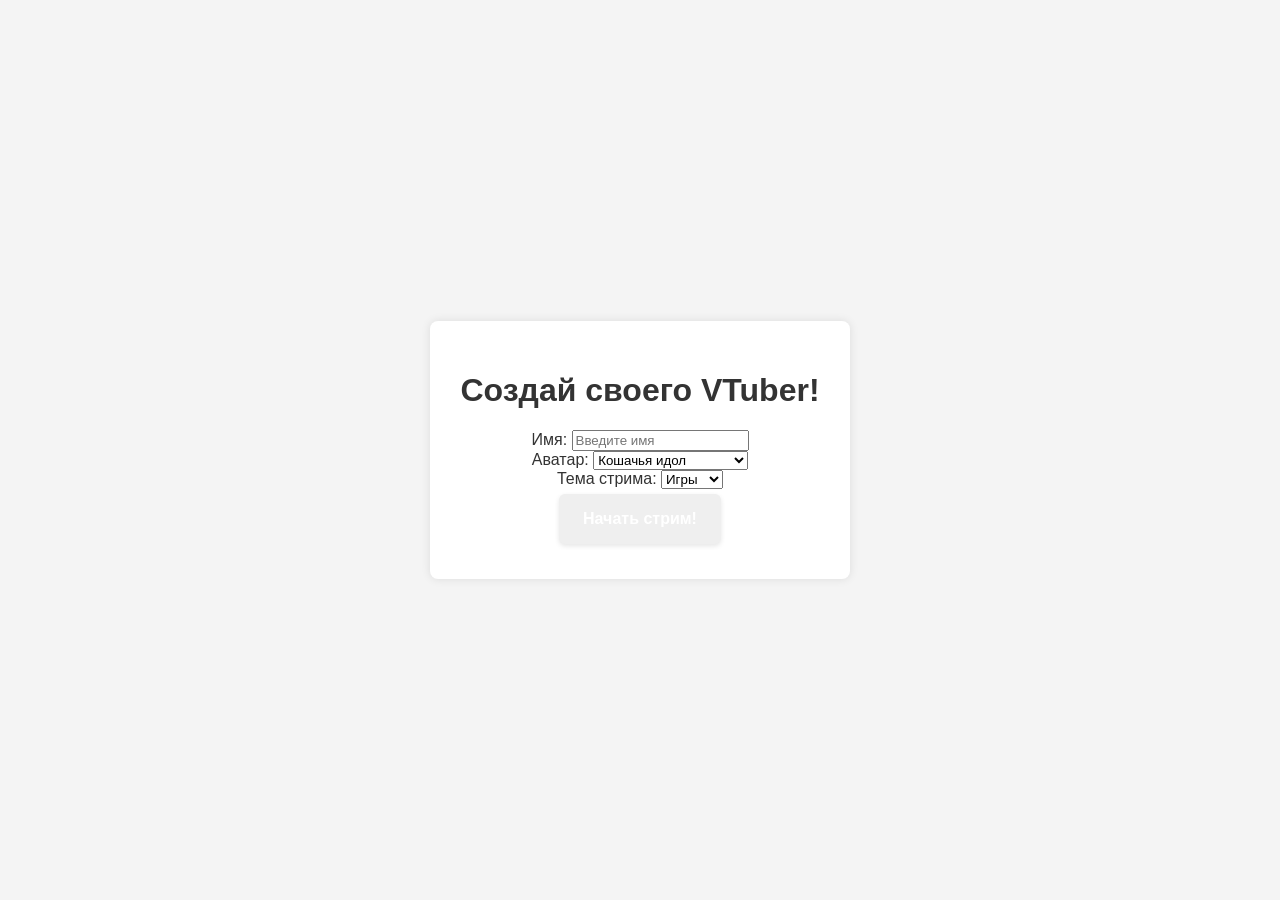
==== src/main/resources/static/index.html @ a98a4240 "Base JWT & game logic" ====
<!DOCTYPE html>
<html lang="ru" data-theme="light">
<head>
    <meta charset="UTF-8">
    <title>VTuber Stream Simulator</title>
    <link rel="stylesheet" href="style.css">
</head>
<body>

<!-- Экран настройки (старый функционал) -->
<div id="customization-screen" class="screen">
    <h1>Создай своего VTuber!</h1>
    <label>Имя: <input id="vtuber-name" type="text" placeholder="Введите имя"></label><br>
    <label>Аватар:
        <select id="vtuber-avatar">
            <option value="avatar1">Кошачья идол</option>
            <option value="avatar2">Драконья стримерша</option>
        </select>
    </label><br>
    <label>Тема стрима:
        <select id="vtuber-theme">
            <option value="games">Игры</option>
            <option value="chat">Чат</option>
            <option value="singing">Пение</option>
            <option value="asmr">ASMR</option>
        </select>
    </label><br>
    <button class="button-base" onclick="startGame()">Начать стрим!</button>
</div>

<!-- Основной игровой экран (новая вёрстка) -->
<div id="game-screen" style="display: none;">
    <div class="center-box">
        <h2 id="vtuber-title">Твой VTuber: [Имя]</h2>
        <img id="vtuber-image" src="" alt="VTuber Avatar" class="vtuber-avatar">
        <p>Просмотры: <span id="views">0</span></p>
        <p>Подписчики: <span id="subscribers">0</span></p>
        <p>Донаты: <span id="donations">0</span></p>
        <button class="button-base stream-button" onclick="clickStream()">Стримить! (Клик)</button>
        <div id="chat-messages" class="chat-box"></div>
    </div>

    <div class="menu-button" id="menuToggle">
        <div></div>
        <div></div>
        <div></div>
    </div>

    <button id="themeToggle" class="button-base theme-toggle">Темная тема</button>

    <div class="sidebar" id="sidebar">
        <div class="tabs">
            <button class="button-base tab-button active" data-tab="click">Клик</button>
            <button class="button-base tab-button" data-tab="afk">Афк</button>
            <button class="button-base tab-button" data-tab="boost">Бусты</button>
        </div>

        <div id="click" class="tab-content active">
            <h3>Апгрейды клика</h3>
            <div class="upgrade">
                <strong>Бот-помощник</strong>
                <p>100 просмотров</p>
                <button class="button-base upgrade-button" onclick="buyUpgrade('bot')">Купить</button>
            </div>
            <div class="upgrade">
                <strong>Новый костюм</strong>
                <p>200 просмотров</p>
                <button class="button-base upgrade-button" onclick="buyUpgrade('costume')">Купить</button>
            </div>
            <div class="upgrade">
                <strong>Автокликер</strong>
                <p>Автоматические клики</p>
                <button class="button-base upgrade-button" onclick="buyUpgrade('autoclicker')">Купить</button>
            </div>
        </div>

        <div id="afk" class="tab-content">
            <h3>Афк апгрейды</h3>
            <div class="upgrade">
                <strong>Доход оффлайн</strong>
                <p>Начни зарабатывать без игры</p>
                <button class="button-base upgrade-button" onclick="buyUpgrade('offline')">Купить</button>
            </div>
            <div class="upgrade">
                <strong>Афк бустер</strong>
                <p>Увеличивает доход</p>
                <button class="button-base upgrade-button" onclick="buyUpgrade('afkboost')">Купить</button>
            </div>
        </div>

        <div id="boost" class="tab-content">
            <h3>Бусты</h3>
            <div class="upgrade">
                <strong>Коллаб с "Мифическим фениксом"</strong>
                <p>500 просмотров</p>
                <button class="button-base upgrade-button" onclick="buyUpgrade('collab')">Купить</button>
            </div>
            <div class="upgrade">
                <strong>Скидки</strong>
                <p>Снижает цену апгрейдов</p>
                <button class="button-base upgrade-button" onclick="buyUpgrade('discount')">Купить</button>
            </div>
        </div>
    </div>
</div>

<script src="script.js"></script>
</body>
</html>
---- src/main/resources/static/style.css ----
:root {
    --primary-bg: #111;
    --secondary-bg: #222;
    --dark-bg: #1e1e1e;
    --text-light: white;
    --text-dark: #333;
    --text-gray: #ccc;
    --page-bg: #f4f4f4;
    --content-bg: white;
    --shadow-color: rgba(0,0,0,0.1);
    --content-padding: 20px;
    --section-bg: transparent;
    --accent-color: #C0C0C0;
    --accent-dark: #000000;
    --transition-speed: 0.4s;
}

[data-theme="dark"] {
    --primary-bg: #2a2a2a;
    --secondary-bg: #3a3a3a;
    --dark-bg: #252525;
    --text-light: #f5f5f5;
    --text-dark: #e5e5e5;
    --text-gray: #b0b0b0;
    --page-bg: #222222;
    --content-bg: #2d2d2d;
    --shadow-color: rgba(0,0,0,0.3);
    --section-bg: #353535;
    --accent-color: #9370DB;
    --accent-dark: #483D8B;
}

body {
    margin: 0;
    font-family: Arial, sans-serif;
    background: var(--page-bg);
    color: var(--text-dark);
    height: 100vh;
    display: flex;
    justify-content: center;
    align-items: center;
    position: relative;
    transition: background var(--transition-speed), color var(--transition-speed);
}

.screen {
    background: var(--content-bg);
    padding: 30px;
    border-radius: 8px;
    box-shadow: 0 0 10px var(--shadow-color);
    text-align: center;
    z-index: 1;
    transition: all var(--transition-speed);
}

.center-box {
    background: var(--content-bg);
    padding: 30px;
    border-radius: 8px;
    box-shadow: 0 0 10px var(--shadow-color);
    text-align: center;
    z-index: 1;
    transition: all var(--transition-speed);
}

.vtuber-avatar {
    width: 200px;
    height: 200px;
    margin: 20px auto;
    border-radius: 50%;
    border: 2px solid var(--accent-color);
    display: block;
}

.chat-box {
    margin: 20px auto;
    padding: 10px;
    background-color: var(--section-bg);
    height: 100px;
    overflow-y: auto;
    border-radius: 5px;
    border: 1px solid var(--text-gray);
}

/* Остальные стили из новой вёрстки */
.button-base {
    position: relative;
    padding: 1rem 1.5rem;
    border: none;
    border-radius: 6px;
    color: var(--text-light);
    font-size: 1rem;
    font-weight: 600;
    cursor: pointer;
    transition: all 0.2s ease-in-out;
    overflow: hidden;
    z-index: 1;
    margin: 5px 0;
    display: inline-block;
    box-shadow: 0 2px 5px var(--shadow-color);
}

.button-base:hover {
    transform: translateY(-2px);
    box-shadow: 0 4px 8px var(--shadow-color);
}

.stream-button {
    background-color: var(--accent-color);
    padding: 1.2rem 2.5rem;
    font-size: 1.1rem;
}

.stream-button:hover {
    background-color: var(--accent-dark);
}

.tab-button {
    background-color: var(--secondary-bg);
    flex: 1;
    margin: 0 3px;
    padding: 0.8rem 0.5rem;
    font-size: 0.9rem;
}

.tab-button:hover, .tab-button.active {
    background-color: var(--primary-bg);
}

.upgrade-button {
    background-color: var(--secondary-bg);
    width: 100%;
}

.upgrade-button:hover {
    background-color: var(--primary-bg);
}

.theme-toggle {
    position: fixed;
    left: 20px;
    bottom: 20px;
    background-color: var(--dark-bg);
    z-index: 5;
}

.menu-button {
    position: fixed;
    right: 20px;
    top: 20px;
    cursor: pointer;
    display: flex;
    flex-direction: column;
    justify-content: center;
    z-index: 20;
    padding: 12px;
    background: var(--content-bg);
    border-radius: 50%;
    box-shadow: 0 2px 5px var(--shadow-color);
    transition: all var(--transition-speed);
}

.menu-button div {
    background: var(--text-dark);
    height: 3px;
    margin: 3px 0;
    width: 25px;
    border-radius: 2px;
    transition: all var(--transition-speed);
}

.sidebar {
    position: fixed;
    right: -320px;
    top: 70px;
    width: 300px;
    height: calc(100% - 80px);
    background: var(--content-bg);
    box-shadow: -2px 0 5px var(--shadow-color);
    overflow-y: auto;
    transition: right var(--transition-speed);
    padding: 20px;
    z-index: 10;
}

.sidebar.open {
    right: 0;
}

.tabs {
    display: flex;
    justify-content: space-between;
    margin-bottom: 15px;
}

.tab-content {
    display: none;
}

.tab-content.active {
    display: block;
}

.upgrade {
    border: 1px solid var(--text-gray);
    border-radius: 5px;
    padding: 15px;
    margin-bottom: 15px;
    background: var(--section-bg);
    transition: all var(--transition-speed);
}

@media (max-width: 768px) {
    .theme-toggle {
        left: 10px;
        bottom: 10px;
        padding: 0.6rem 1rem;
        font-size: 0.9rem;
    }
}
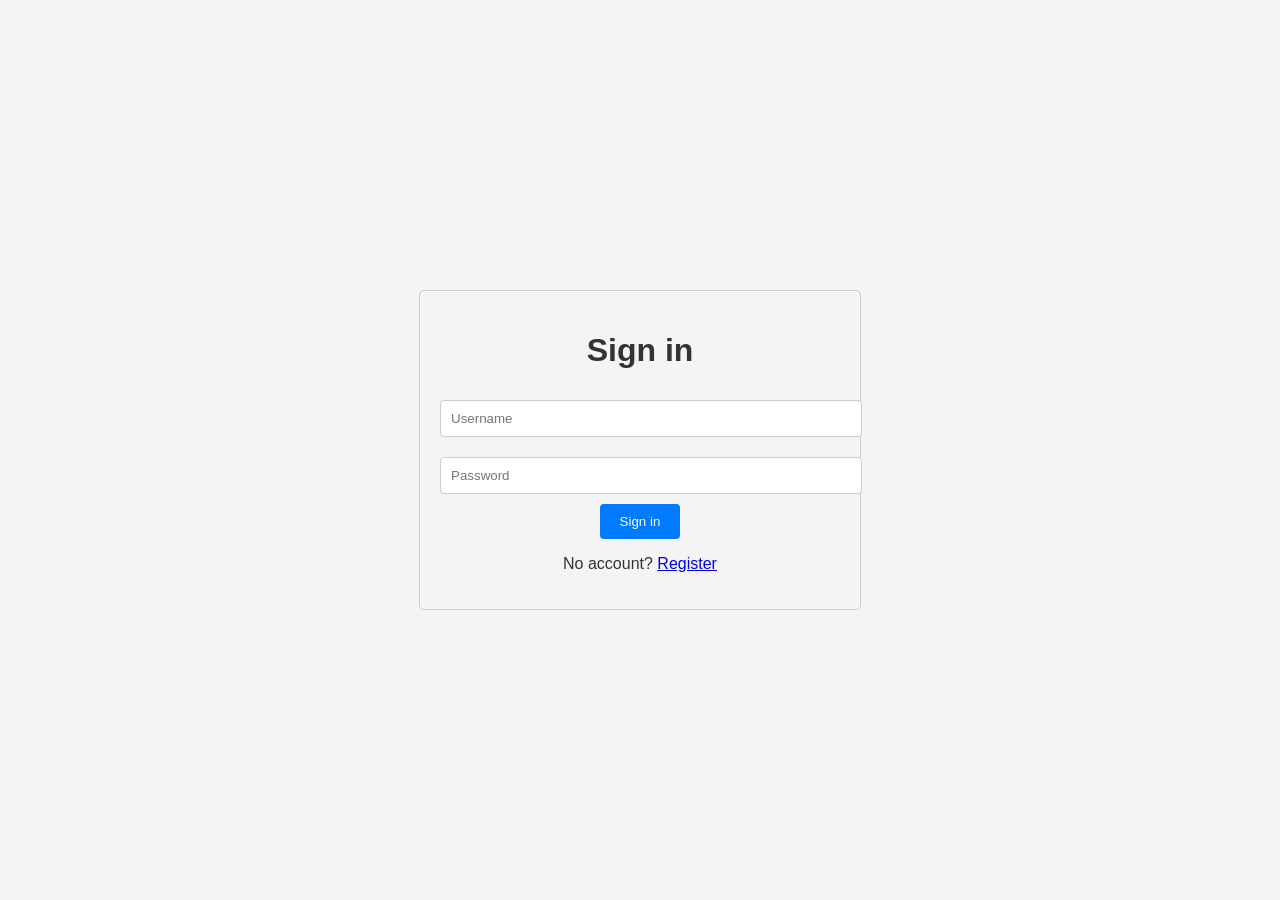
==== commit 4a6b27ff: "Connection between backend and frontend attempt" ====
--- a/src/main/resources/static/index.html
+++ b/src/main/resources/static/index.html
@@ -6,7 +6,16 @@
     <link rel="stylesheet" href="style.css">
 </head>
 <body>
+<script>
+    // Проверка токена ПЕРВОЙ
+    const token = localStorage.getItem('jwtToken');
+    console.log("Токен при загрузке index.html:", token); // Проверьте консоль
 
+    if (!token) {
+        console.log("Токен не найден, перенаправляю...");
+        window.location.href = 'login.html';
+    }
+</script>
 <!-- Экран настройки (старый функционал) -->
 <div id="customization-screen" class="screen">
     <h1>Создай своего VTuber!</h1>
--- a/src/main/resources/static/style.css
+++ b/src/main/resources/static/style.css
@@ -28,6 +28,32 @@
     --section-bg: #353535;
     --accent-color: #9370DB;
     --accent-dark: #483D8B;
+}
+
+.auth-container {
+    max-width: 400px;
+    margin: 50px auto;
+    padding: 20px;
+    border: 1px solid #ccc;
+    border-radius: 5px;
+    text-align: center;
+}
+
+.auth-container input {
+    width: 100%;
+    padding: 10px;
+    margin: 10px 0;
+    border: 1px solid #ccc;
+    border-radius: 4px;
+}
+
+.auth-container button {
+    padding: 10px 20px;
+    background-color: #007bff;
+    color: white;
+    border: none;
+    border-radius: 4px;
+    cursor: pointer;
 }
 
 body {
